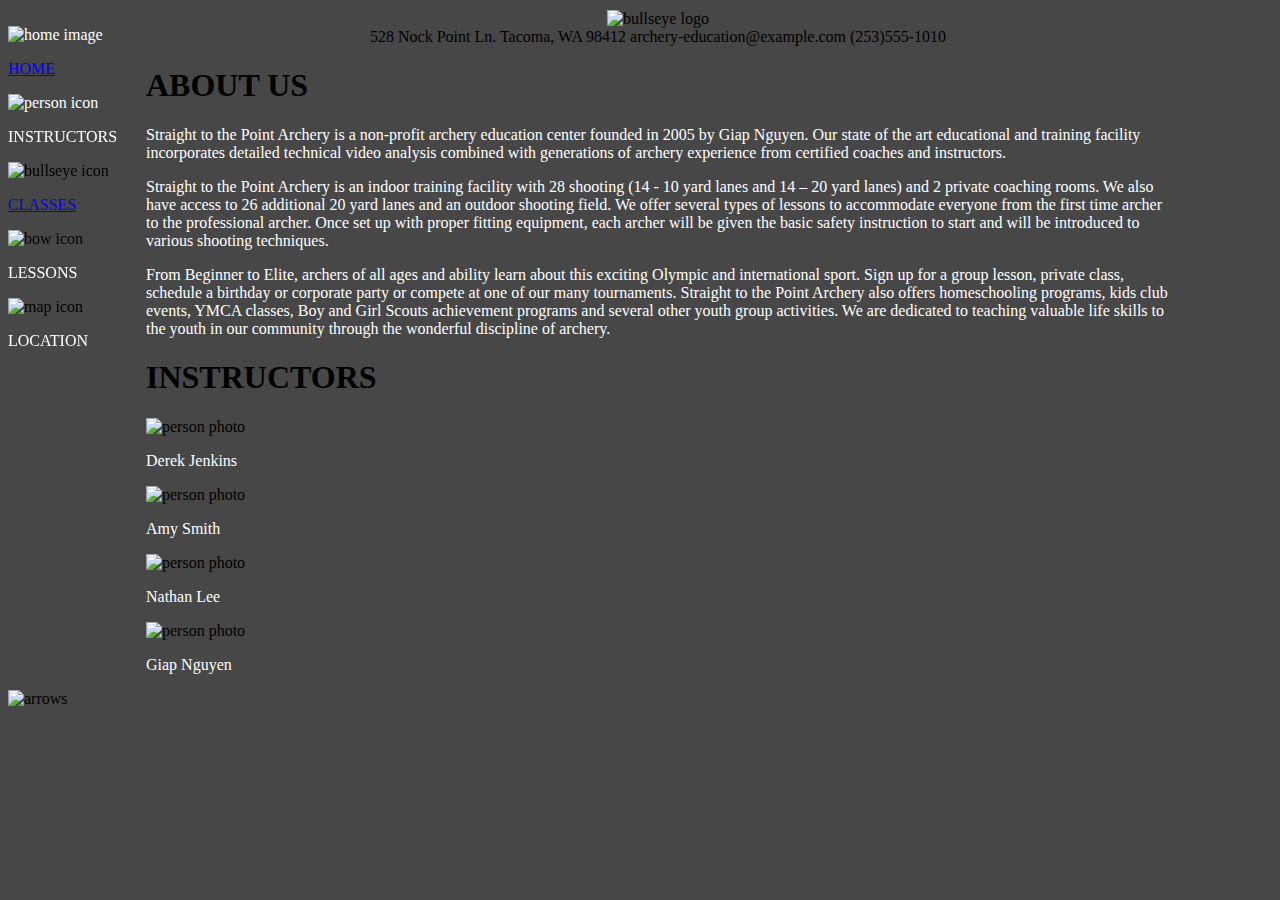
==== index.html @ 6ba3a4ad "Add files via upload" ====
<!DOCTYPE html>
<html lang="en">
  <head>
<link rel="stylesheet" type="text/css" href="styles.css">
        <meta charset="utf-8">
        <title>Straight To The Point Archery</title>
    </head>
<body>
 <nav class="navigation">
   <p><img src="images/house.svg" alt='home image'></p>
    <a href="index.html">HOME</a>
    <p><img src="images/person.svg" alt="person icon"></p>
   <p>INSTRUCTORS</p>
    <img src= "images/bullseye.svg" alt="bullseye icon">
    <p><a href= "classes.html">CLASSES</a></p>
    <img src="images/bow.svg" alt="bow icon">
   <p>LESSONS</p>
    <img src="images/map.svg" alt="map icon">
   <p>LOCATION</p>
  </nav>
<header class="header">
  <img src="images/archeryAcademy-logo-color.png" alt="bullseye logo">
  <div>
    528 Nock Point Ln. Tacoma, WA 98412
    archery-education@example.com
    (253)555-1010
  </div>
</header>
<div class="rightposition">
<h1>ABOUT US</h1>
<p>Straight to the Point Archery is a non-profit archery education center
  founded in 2005 by Giap Nguyen.  Our state of the art educational and training
  facility incorporates detailed technical video analysis combined with
  generations of archery experience from certified coaches and instructors.<p>

  <p>Straight to the Point Archery is an indoor training facility with  28 shooting
 (14 - 10 yard lanes and 14 – 20 yard lanes) and 2 private coaching rooms.
 We also have access to 26  additional  20 yard lanes  and an outdoor shooting
 field.  We offer several types of lessons to accommodate everyone from the first
 time archer to the professional archer. Once set up with proper fitting
 equipment, each archer will be given the basic safety instruction to start and
 will be introduced to various shooting techniques.</p>

 <p>From Beginner to Elite, archers of all ages and ability learn about this
 exciting Olympic and international sport. Sign up for a group lesson, private
 class, schedule a birthday or corporate party or compete at one of our many
 tournaments.  Straight to the Point Archery also offers homeschooling programs,
 kids club events, YMCA classes, Boy and Girl Scouts achievement programs and
 several other youth group activities. We are dedicated to teaching valuable life
 skills to the youth in our community through the wonderful discipline of
 archery.</p>
</div>
<div class="rightposition">
  <h1>INSTRUCTORS</h1>
  <div class="box">
     <img src="images/instructor-bio-image1.png" alt="person photo" class="center">
      <p>Derek Jenkins</p>
     </div>
  <div class="box">
     <img src="images/instructor-bio-image2.png" alt="person photo" class="center">
     <p>Amy Smith</p>
  </div>
  <div class="box">
   <img src="images/instructor-bio-image3.png" alt="person photo" class="center">
   <p>Nathan Lee</p>
 </div>
  <div class="box">
    <img src="images/instructor-bio-image4.png" alt="person photo" class="center">
    <p>Giap Nguyen</p>
  </div>
  </div>
  <footer class="footer">
    <img src="images/footerimage.jpg" alt="arrows">
    </footer>
</body>
---- styles.css ----
p {
  color: white;
}
.navigation {
  box-sizing: content-box;
  position: fixed;
  padding-right: 0%;
  border: 10px;
  border-color: #03a3df;
  border-width: thin;
  margin: 0px;
  background-color: #474747;
  }
.rightposition {
  box-sizing: content-box;
  width: 80%;
  padding-left: 10%;
  padding-right: 10%;
  border: 10px;
  margin: 10px;
  background-color: #474747;
  }
body{
box-sizing: content-box;
width: 100%;
background-color: #474747;
}
.header{
  box-sizing: content-box;
  width: 80%;
  text-align: center;
  padding-left: 10%;
  padding-right: 10%;
  border: 10px;
  margin: 10px;
  background-color: #474747;
  }
  .footer {
    box-sizing: content-box;
    height: 10%;
    width: 100%;
  }
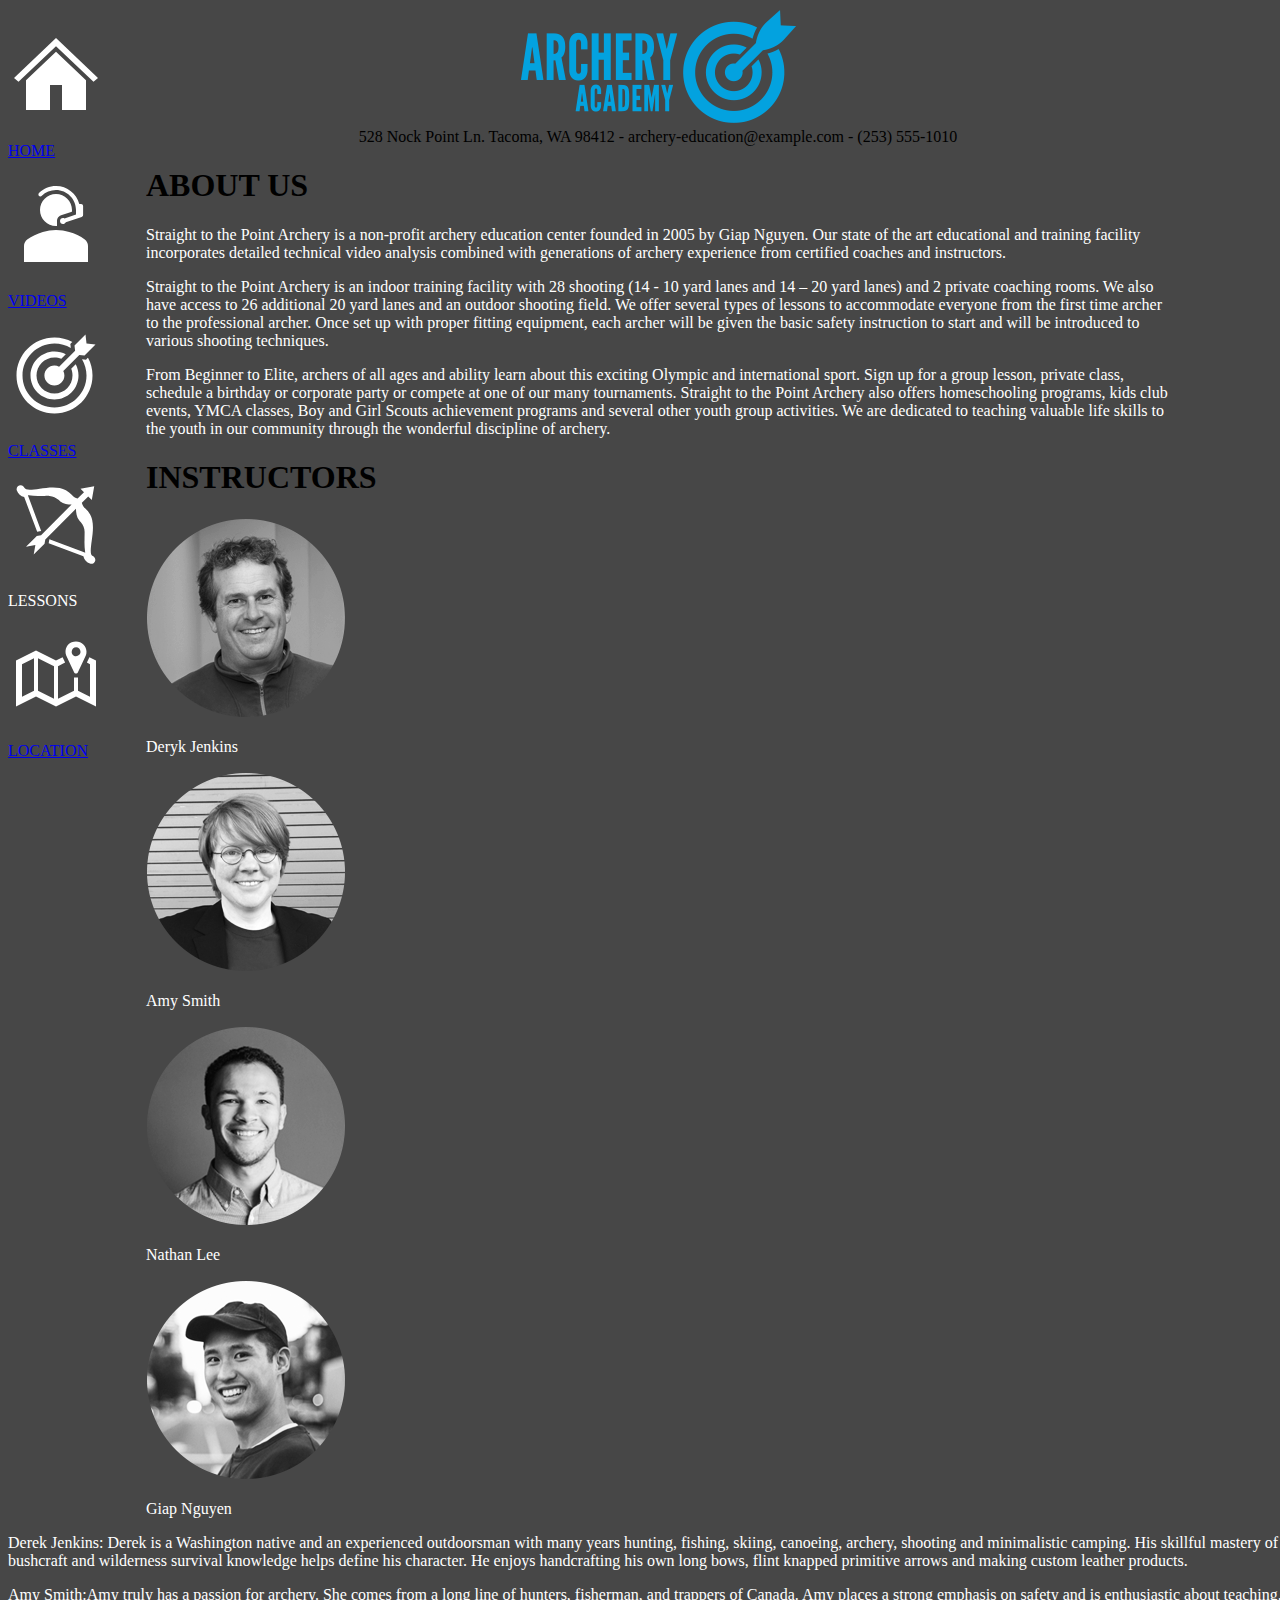
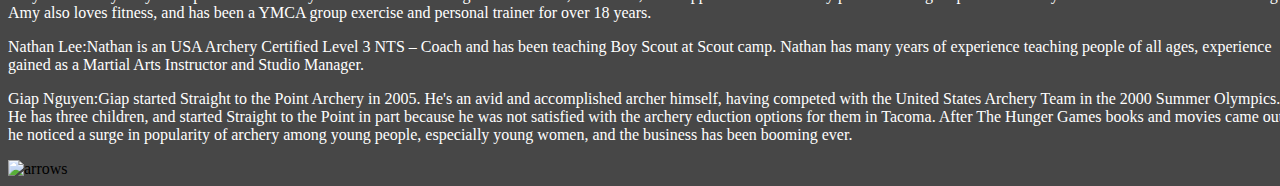
==== commit 23632637: "Update index.html" ====
--- a/index.html
+++ b/index.html
@@ -10,20 +10,20 @@
    <p><img src="images/house.svg" alt='home image'></p>
     <a href="index.html">HOME</a>
     <p><img src="images/person.svg" alt="person icon"></p>
-   <p>INSTRUCTORS</p>
+    <p><a href= "instructors.html">VIDEOS</a></p>
     <img src= "images/bullseye.svg" alt="bullseye icon">
     <p><a href= "classes.html">CLASSES</a></p>
     <img src="images/bow.svg" alt="bow icon">
    <p>LESSONS</p>
     <img src="images/map.svg" alt="map icon">
-   <p>LOCATION</p>
+   <p><a href= "location.html">LOCATION</a></p>
   </nav>
 <header class="header">
   <img src="images/archeryAcademy-logo-color.png" alt="bullseye logo">
-  <div>
-    528 Nock Point Ln. Tacoma, WA 98412
-    archery-education@example.com
-    (253)555-1010
+  <div class= "subheader">
+    528 Nock Point Ln. Tacoma, WA 98412 -
+    archery-education@example.com -
+    (253) 555-1010
   </div>
 </header>
 <div class="rightposition">
@@ -52,24 +52,49 @@
 </div>
 <div class="rightposition">
   <h1>INSTRUCTORS</h1>
-  <div class="box">
+  <div class="flex-container">
+    <div>
      <img src="images/instructor-bio-image1.png" alt="person photo" class="center">
-      <p>Derek Jenkins</p>
+     <p>Deryk Jenkins</p>
      </div>
-  <div class="box">
+    <div>
      <img src="images/instructor-bio-image2.png" alt="person photo" class="center">
-     <p>Amy Smith</p>
-  </div>
-  <div class="box">
-   <img src="images/instructor-bio-image3.png" alt="person photo" class="center">
-   <p>Nathan Lee</p>
- </div>
-  <div class="box">
+     <p> Amy Smith </p>
+    <div>
+     <img src="images/instructor-bio-image3.png" alt="person photo" class="center">
+     <p>Nathan Lee</p>
+   </div>
+    <div>
     <img src="images/instructor-bio-image4.png" alt="person photo" class="center">
     <p>Giap Nguyen</p>
   </div>
+      </div>
+      </div>
   </div>
-  <footer class="footer">
-    <img src="images/footerimage.jpg" alt="arrows">
-    </footer>
+  <div class ="teambio">
+  <p><span class="coloredfont">Derek Jenkins:</span> Derek is a Washington native and an experienced outdoorsman with many years
+  hunting, fishing, skiing, canoeing, archery, shooting and minimalistic camping. His skillful
+  mastery of bushcraft and wilderness survival knowledge helps define his character. He enjoys
+  handcrafting his own long bows, flint knapped primitive arrows and making custom leather
+  products.</p>
+  <p><span class="coloredfont">Amy Smith:</span>Amy truly has a passion for archery. She comes from a long line of hunters,
+  fisherman, and trappers of Canada. Amy places a strong emphasis on safety and is enthusiastic
+  about teaching. Amy also loves fitness, and has been a YMCA group exercise and personal
+  trainer for over 18 years.</p>
+  <p><span class="coloredfont">Nathan Lee:</span>Nathan is an USA Archery Certified Level 3 NTS – Coach and has been teaching
+   Boy Scout at Scout camp. Nathan has many years of experience teaching people of all ages,
+  experience gained as a Martial Arts Instructor and Studio Manager.</p>
+  <p><span class="coloredfont">Giap Nguyen:</span>Giap started Straight to the Point Archery in 2005. He's an avid and accomplished
+  archer himself, having competed with the United States Archery Team in the 2000 Summer
+  Olympics. He has three children, and started Straight to the Point in part because he was not
+  satisfied with the archery eduction options for them in Tacoma. After The Hunger Games books
+  and movies came out, he noticed a surge in popularity of archery among young people,
+  especially young women, and the business has been booming ever. </p>
+</div>
+      <div>
+    <footer class="footer">
+    <img src="images/footerimage.jpg" width="100%" alt="arrows">
+     </footer>
+   </div>
 </body>
+</html>
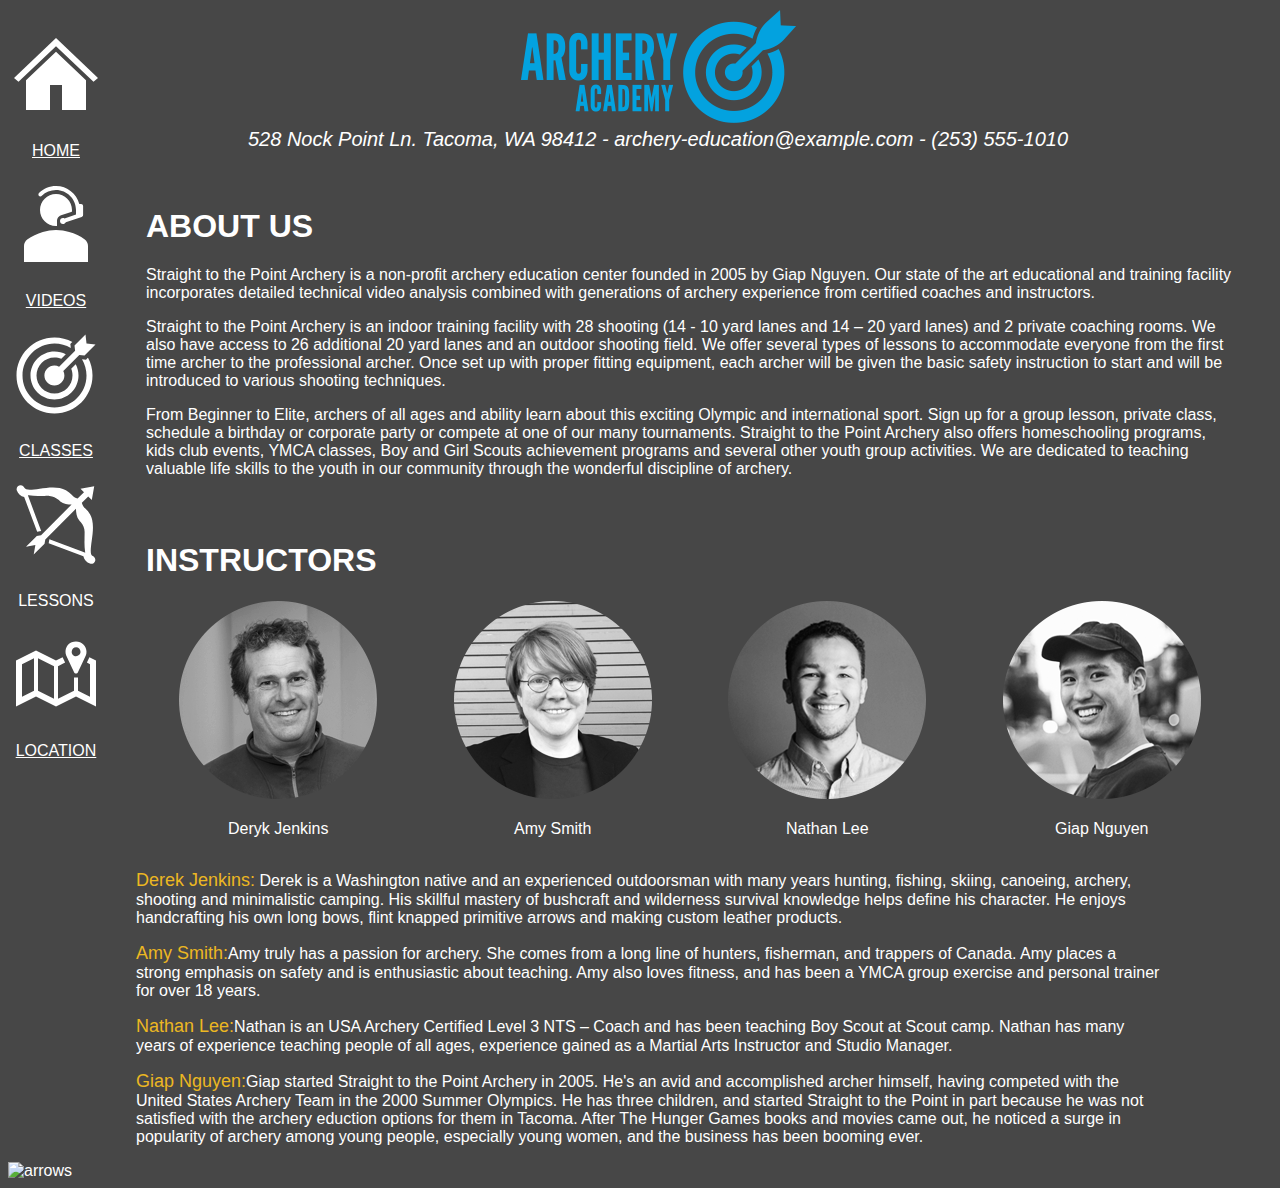
==== commit 2af32555: "Update index.html" ====
--- a/index.html
+++ b/index.html
@@ -93,7 +93,7 @@
 </div>
       <div>
     <footer class="footer">
-    <img src="images/footerimage.jpg" width="100%" alt="arrows">
+    <img src="images/footerimage.jpg" alt="arrows">
      </footer>
    </div>
 </body>
--- a/styles.css
+++ b/styles.css
@@ -1,4 +1,9 @@
 p {
+  color: white;
+}
+.navigation-classes {
+}
+h1 {
   color: white;
 }
 .navigation {
@@ -7,15 +12,17 @@
   padding-right: 0%;
   border: 10px;
   border-color: #03a3df;
-  border-width: thin;
+  border-width: medium;
   margin: 0px;
   background-color: #474747;
+  align-content: center;
+  text-align: center;
   }
 .rightposition {
   box-sizing: content-box;
-  width: 80%;
+  width: 85%;
+  padding-top: 2%;
   padding-left: 10%;
-  padding-right: 10%;
   border: 10px;
   margin: 10px;
   background-color: #474747;
@@ -24,6 +31,8 @@
 box-sizing: content-box;
 width: 100%;
 background-color: #474747;
+font-family: sans-serif;
+color: white;
 }
 .header{
   box-sizing: content-box;
@@ -35,8 +44,41 @@
   margin: 10px;
   background-color: #474747;
   }
-  .footer {
-    box-sizing: content-box;
-    height: 10%;
-    width: 100%;
+.flex-container {
+  column-gap: 10px;
+  row-gap: 10px;
+  grid-row: 1;
+  column-count: 4;
+  text-align: center;
   }
+.subheader {
+  color: white;
+  font-style: italic;
+  font-size: 20px;
+  font-family: sans-serif;
+}
+.teambio {
+  padding-left: 10%;
+  padding-right: 10%;
+  font-family: sans-serif;
+  }
+.coloredfont {
+  font-size: 18px;
+  color: #ecb722;
+  }
+  /* unvisited link */
+        a:link {
+          color: white;
+        }
+        /* visited link */
+        a:visited {
+          color: #03a3df;
+        }
+        /* mouse over link */
+        a:hover {
+          color: #03a3df;
+        }
+        /* selected link */
+        a:active {
+          color: white;
+        }
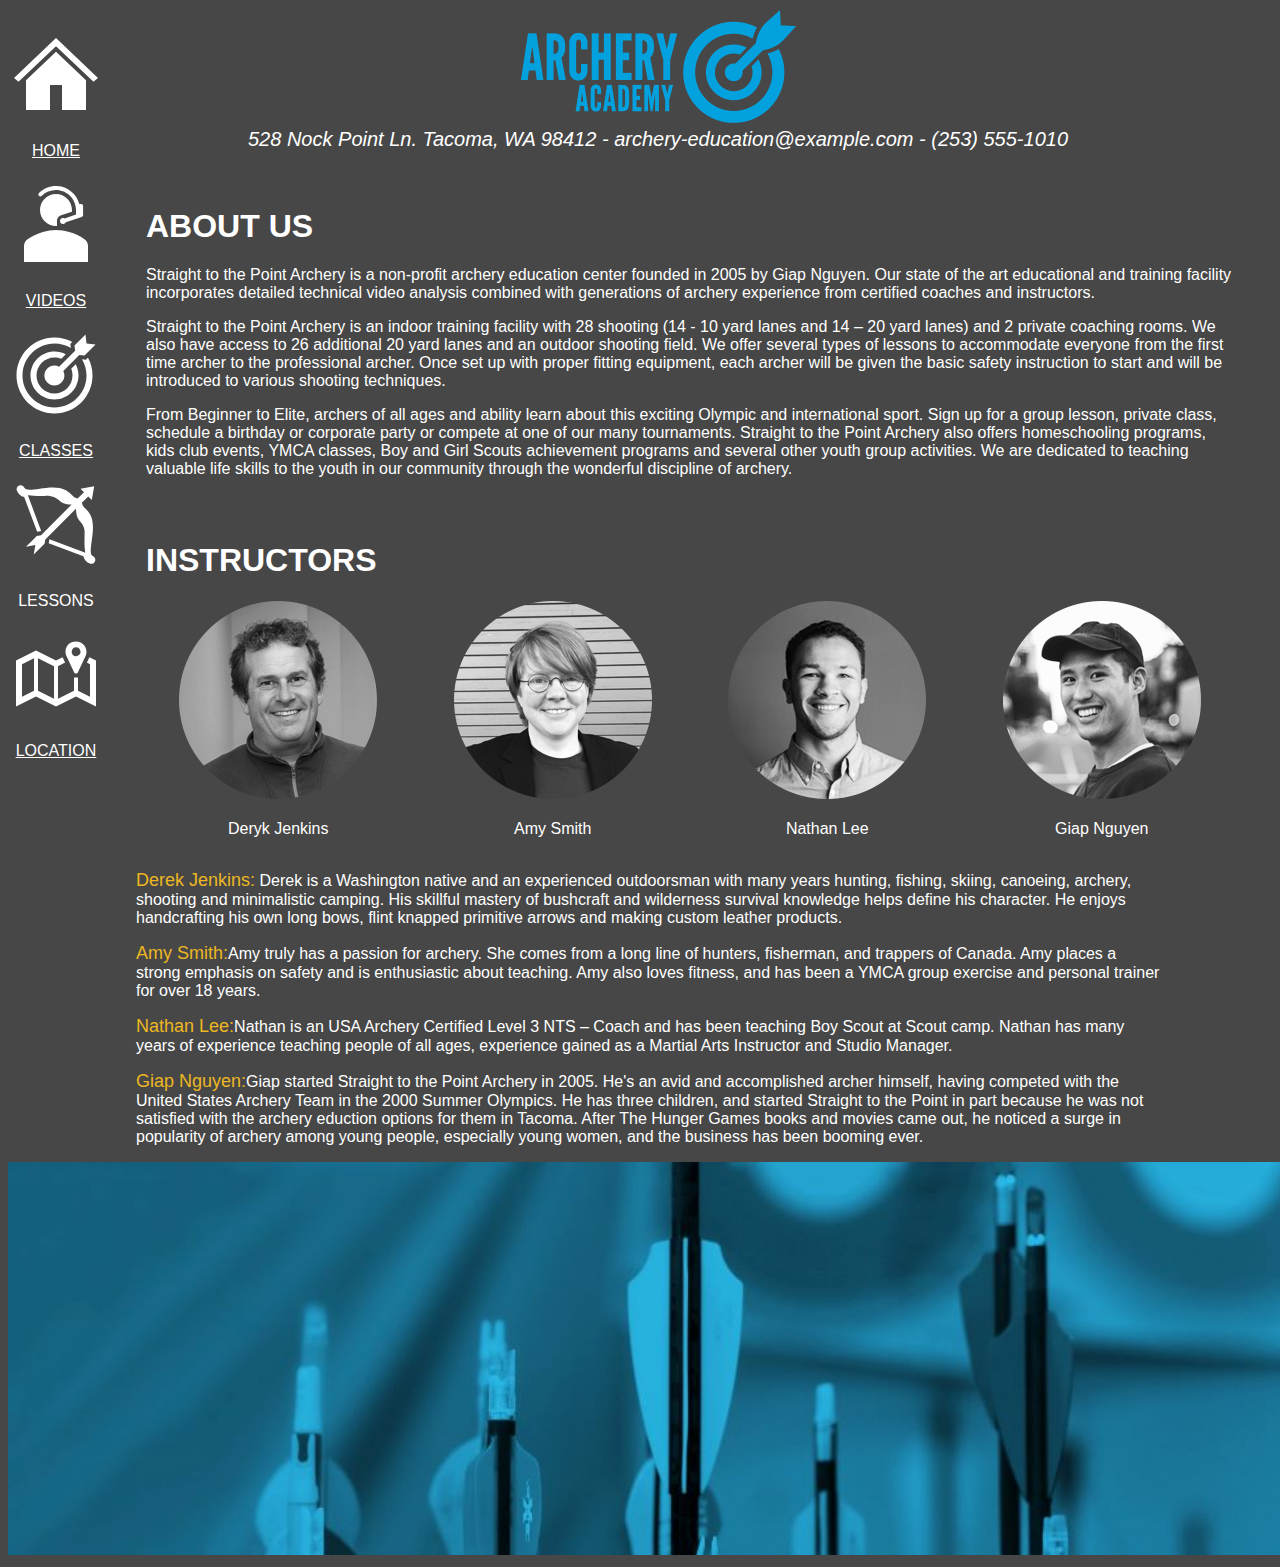
==== commit 569c015b: "Update index.html" ====
--- a/index.html
+++ b/index.html
@@ -93,7 +93,7 @@
 </div>
       <div>
     <footer class="footer">
-    <img src="images/footerimage.jpg" alt="arrows">
+    <img src="images/footerimage.jpg" width="100%" alt="arrows">
      </footer>
    </div>
 </body>
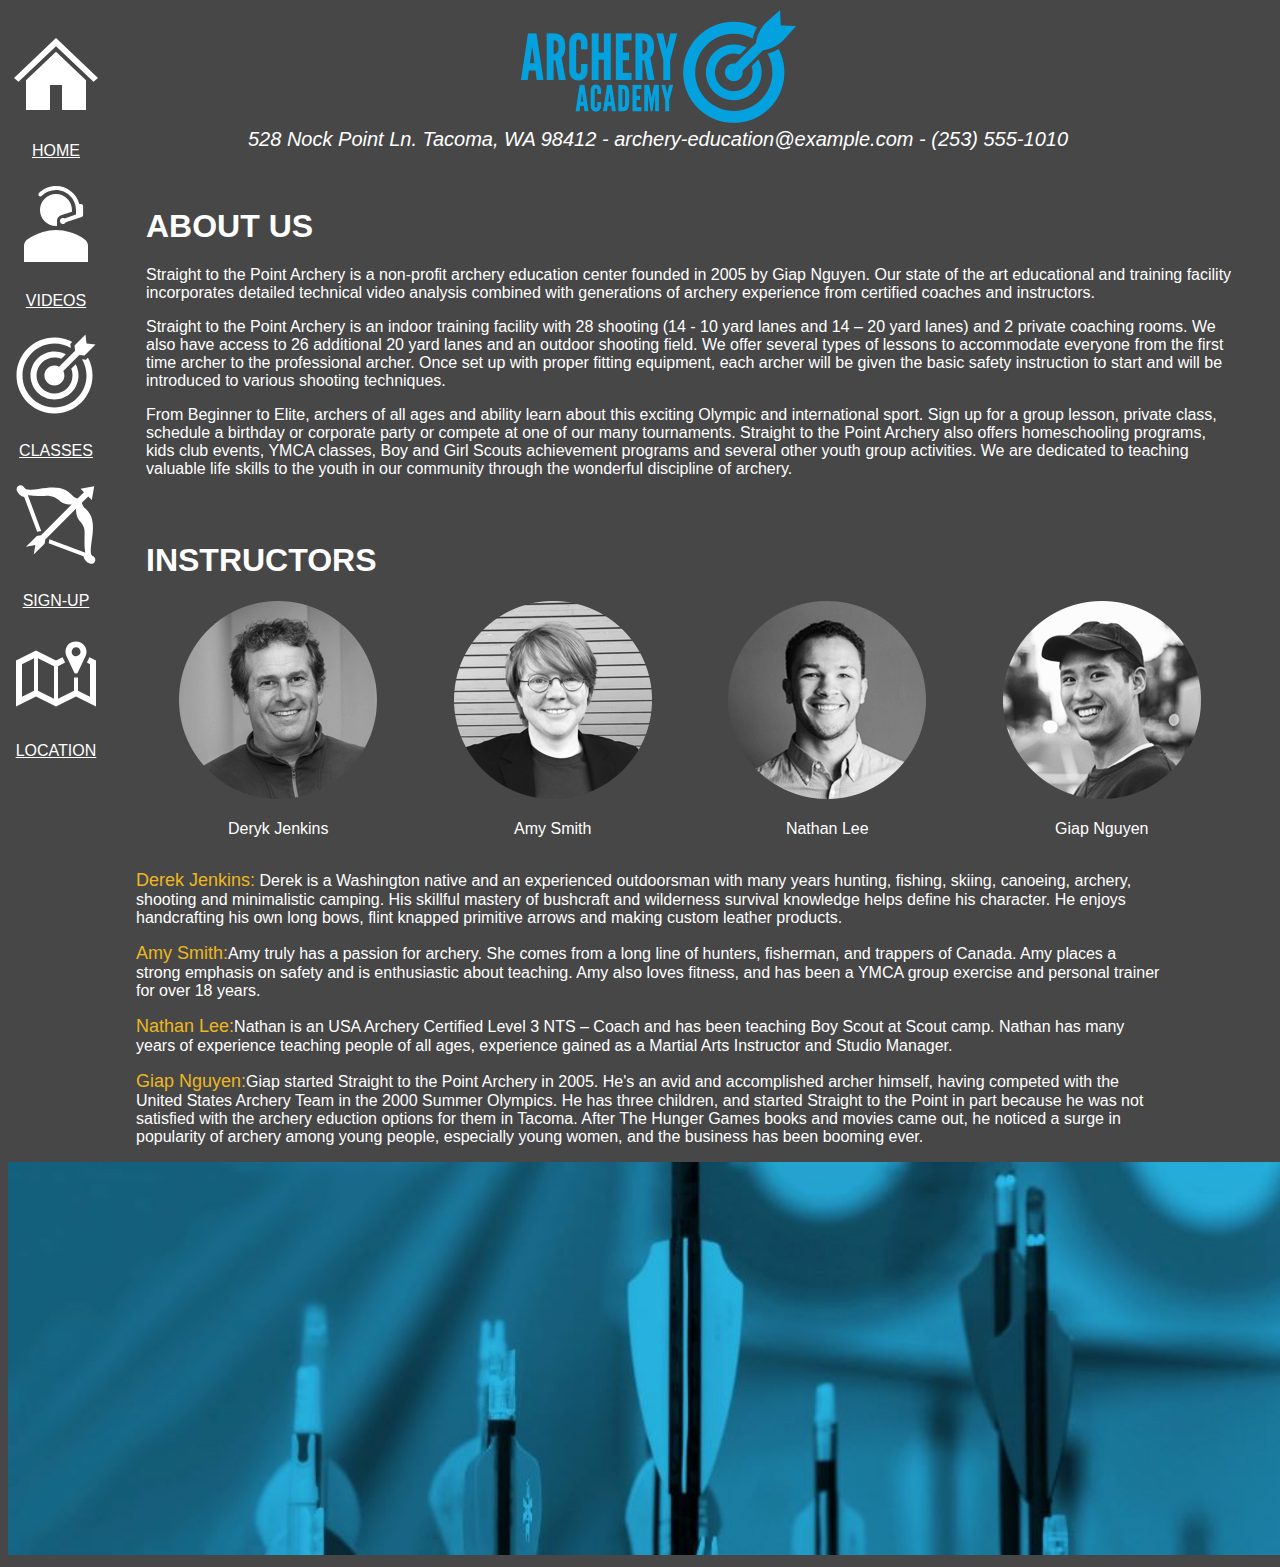
==== commit eadcbbfc: "Update index.html" ====
--- a/index.html
+++ b/index.html
@@ -14,7 +14,7 @@
     <img src= "images/bullseye.svg" alt="bullseye icon">
     <p><a href= "classes.html">CLASSES</a></p>
     <img src="images/bow.svg" alt="bow icon">
-   <p>LESSONS</p>
+   <p><a href= "lessons.html">SIGN-UP</a></p>
     <img src="images/map.svg" alt="map icon">
    <p><a href= "location.html">LOCATION</a></p>
   </nav>
@@ -93,7 +93,7 @@
 </div>
       <div>
     <footer class="footer">
-    <img src="images/footerimage.jpg" width="100%" alt="arrows">
+    <img src="images/footerimage.jpg" alt="arrows" class="responsive">
      </footer>
    </div>
 </body>
--- a/styles.css
+++ b/styles.css
@@ -5,6 +5,10 @@
 }
 h1 {
   color: white;
+}
+.responsive {
+  width: 100%;
+  height: auto;
 }
 .navigation {
   box-sizing: content-box;
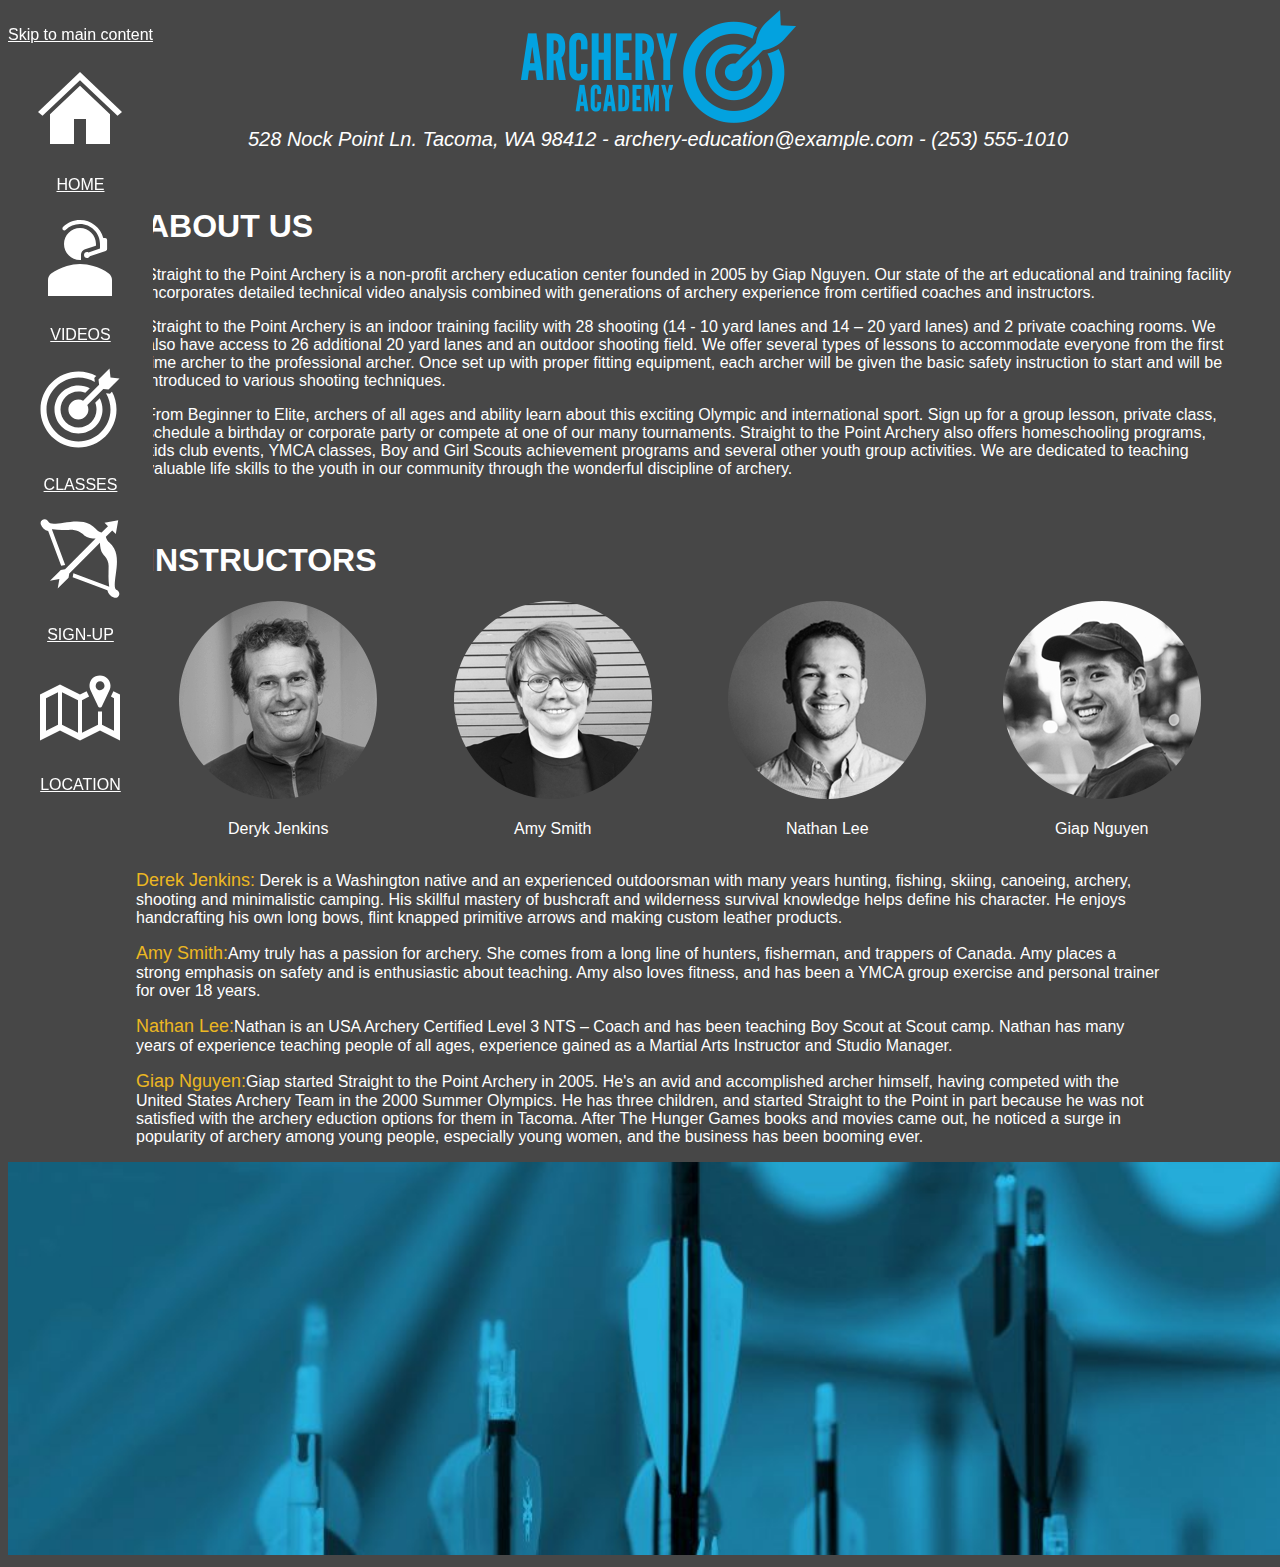
==== commit 1fea8e10: "Update index.html" ====
--- a/index.html
+++ b/index.html
@@ -2,21 +2,28 @@
 <html lang="en">
   <head>
 <link rel="stylesheet" type="text/css" href="styles.css">
+<meta name="viewport" content="width=device-width, initial-scale=1.0">
         <meta charset="utf-8">
         <title>Straight To The Point Archery</title>
     </head>
 <body>
  <nav class="navigation">
-   <p><img src="images/house.svg" alt='home image'></p>
-    <a href="index.html">HOME</a>
-    <p><img src="images/person.svg" alt="person icon"></p>
+  <p><a class="skip-main" href="#main-content">Skip to main content</a></p>
+
+    <p><a href= "index.html"><img src="images/house.svg" alt="Home Page"></a></p>
+    <p><a href="index.html">HOME</a></p>
+
+    <p><a href= "instructors.html"><img src="images/person.svg" alt="Instructional Videos"></a></p>
     <p><a href= "instructors.html">VIDEOS</a></p>
-    <img src= "images/bullseye.svg" alt="bullseye icon">
+
+    <p><a href= "classes.html"><img src="images/bullseye.svg" alt="bullseye icon"></a></p>
     <p><a href= "classes.html">CLASSES</a></p>
-    <img src="images/bow.svg" alt="bow icon">
-   <p><a href= "lessons.html">SIGN-UP</a></p>
-    <img src="images/map.svg" alt="map icon">
-   <p><a href= "location.html">LOCATION</a></p>
+
+    <p><a href= "lessons.html"><img src="images/bow.svg" alt="sign-up icon"></a></p>
+    <p><a href="lessons.html">SIGN-UP</a></p>
+
+    <p><a href= "location.html"><img src="images/map.svg" alt="location"></a></p>
+    <p><a href="location.html">LOCATION</a></p>
   </nav>
 <header class="header">
   <img src="images/archeryAcademy-logo-color.png" alt="bullseye logo">
@@ -24,10 +31,10 @@
     528 Nock Point Ln. Tacoma, WA 98412 -
     archery-education@example.com -
     (253) 555-1010
-  </div>
+    </div>
 </header>
 <div class="rightposition">
-<h1>ABOUT US</h1>
+<h1 id="main-content">ABOUT US</h1>
 <p>Straight to the Point Archery is a non-profit archery education center
   founded in 2005 by Giap Nguyen.  Our state of the art educational and training
   facility incorporates detailed technical video analysis combined with
@@ -54,18 +61,22 @@
   <h1>INSTRUCTORS</h1>
   <div class="flex-container">
     <div>
-     <img src="images/instructor-bio-image1.png" alt="person photo" class="center">
+     <img src="images/instructor-bio-image1.png" alt="person photo" class="center"
+     style="max-width:100%;height:auto;">
      <p>Deryk Jenkins</p>
      </div>
     <div>
-     <img src="images/instructor-bio-image2.png" alt="person photo" class="center">
+     <img src="images/instructor-bio-image2.png" alt="person photo" class="center"
+     style="max-width:100%;height:auto;">
      <p> Amy Smith </p>
     <div>
-     <img src="images/instructor-bio-image3.png" alt="person photo" class="center">
+     <img src="images/instructor-bio-image3.png" alt="person photo" class="center"
+     style="max-width:100%;height:auto;">
      <p>Nathan Lee</p>
    </div>
     <div>
-    <img src="images/instructor-bio-image4.png" alt="person photo" class="center">
+    <img src="images/instructor-bio-image4.png" alt="person photo" class="center"
+    style="max-width:100%;height:auto;">
     <p>Giap Nguyen</p>
   </div>
       </div>
